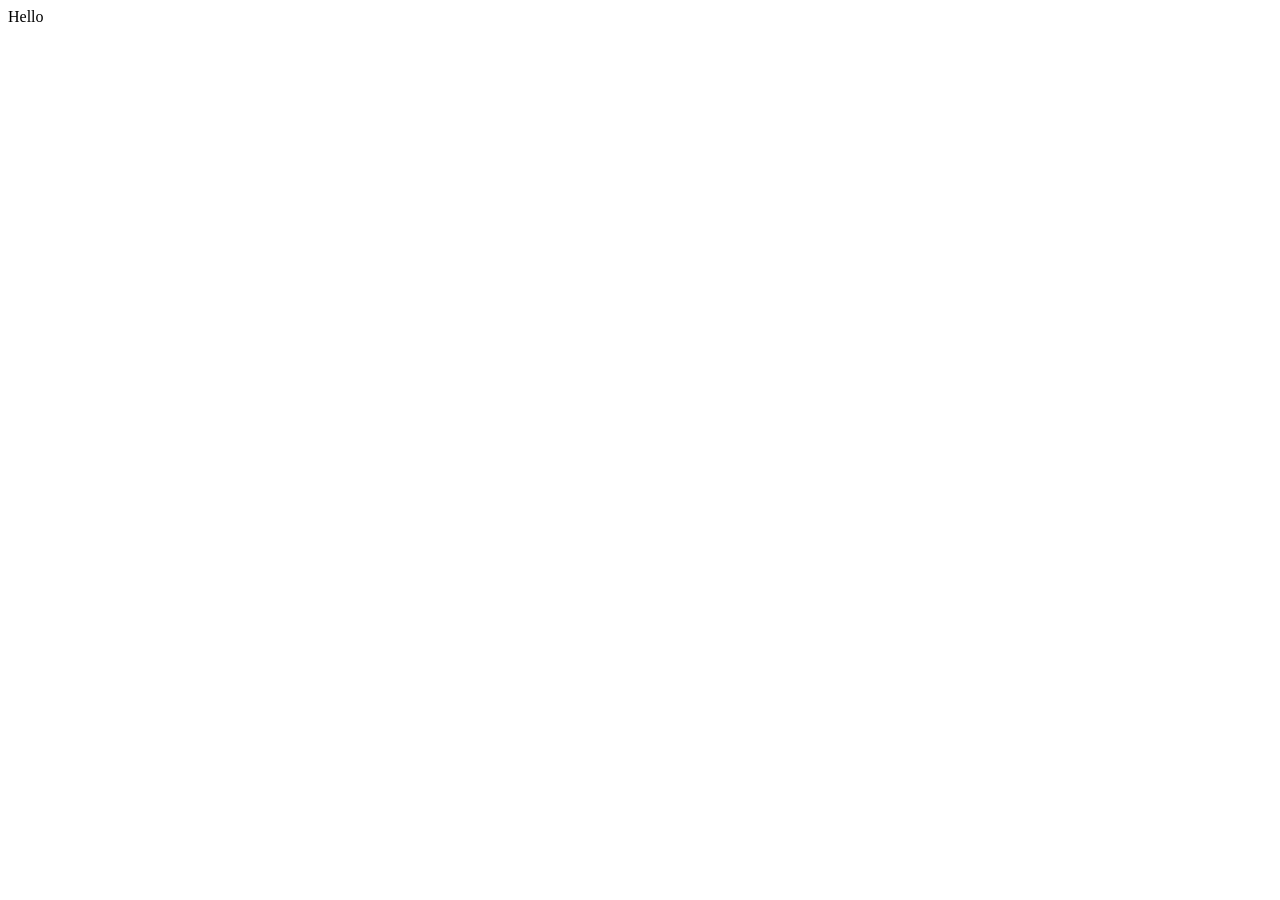
==== index.html @ 186164c5 "feat: first commit" ====
<!DOCTYPE html>
<html lang="en">
<head>
    <meta charset="UTF-8">
    <meta name="viewport" content="width=device-width, initial-scale=1.0">
    <title>Document</title>
</head>
<body>
    Hello
</body>
</html>
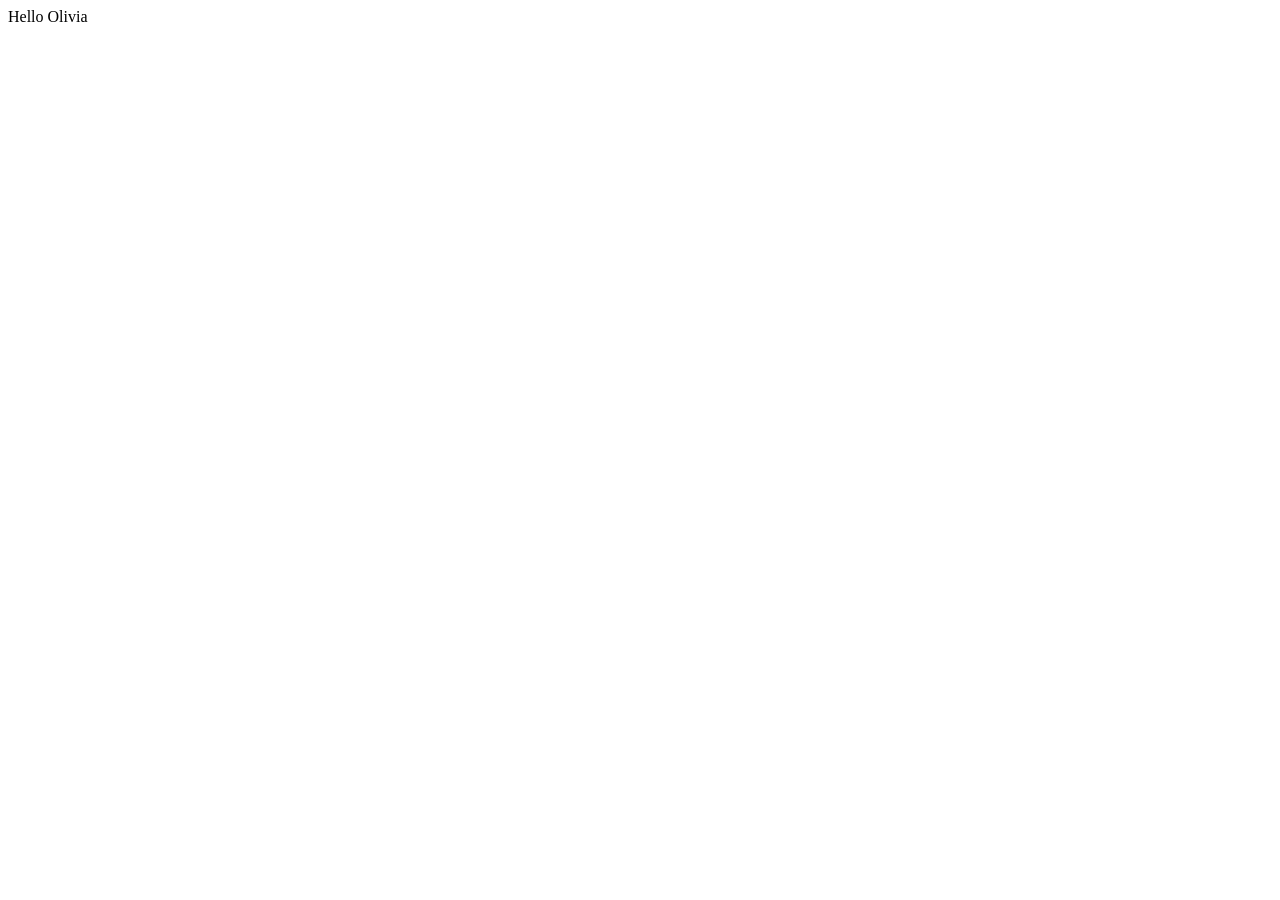
==== commit d46469de: "test" ====
--- a/index.html
+++ b/index.html
@@ -6,6 +6,6 @@
     <title>Document</title>
 </head>
 <body>
-    Hello
+    Hello Olivia 
 </body>
 </html>
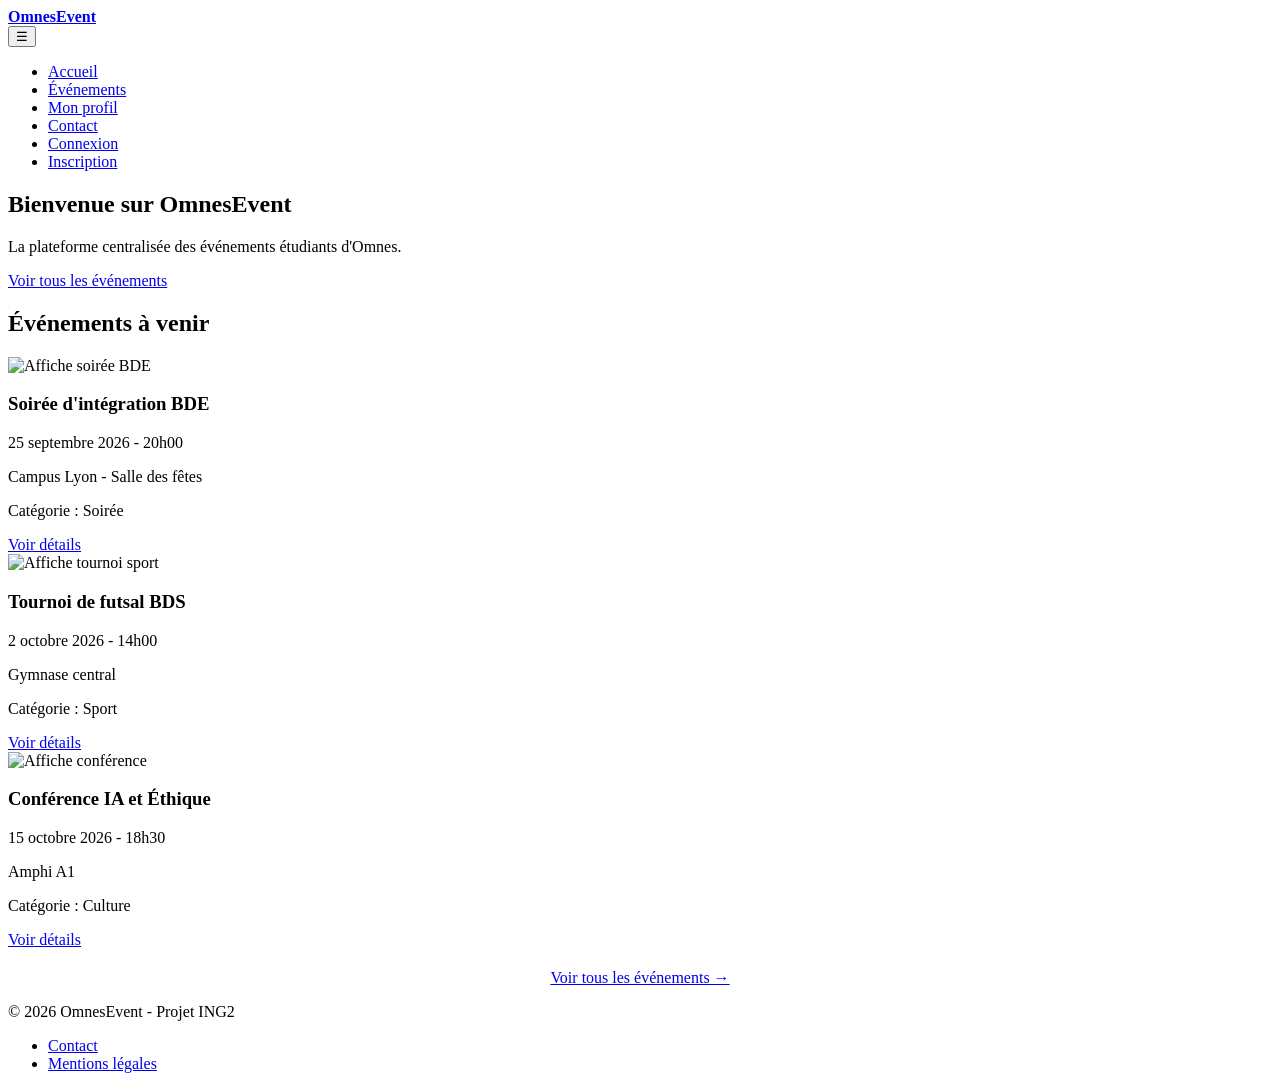
==== commit dc2c811b: "code index" ====
--- a/index.html
+++ b/index.html
@@ -1,11 +1,93 @@
 <!DOCTYPE html>
-<html lang="en">
+<html lang="fr">
 <head>
     <meta charset="UTF-8">
     <meta name="viewport" content="width=device-width, initial-scale=1.0">
-    <title>Document</title>
+    <title>OmnesEvent - Accueil</title>
 </head>
 <body>
-    Hello Olivia 
+
+    <!-- ===== EN-TÊTE COMMUN ===== -->
+    <header>
+        <div class="logo">
+            <a href="index.html"><strong>OmnesEvent</strong></a>
+        </div>
+        <nav>
+            <button id="menu-burger" aria-label="Ouvrir le menu">☰</button>
+            <ul id="menu-principal">
+                <li><a href="index.html">Accueil</a></li>
+                <li><a href="events.html">Événements</a></li>
+                <li><a href="profile.html">Mon profil</a></li>
+                <li><a href="contact.html">Contact</a></li>
+                <li><a href="login.html">Connexion</a></li>
+                <li><a href="register.html">Inscription</a></li>
+            </ul>
+        </nav>
+    </header>
+
+    <!-- ===== CONTENU PRINCIPAL ===== -->
+    <main>
+
+        <!-- Bannière d'accueil -->
+        <section class="hero">
+            <h1>Bienvenue sur OmnesEvent</h1>
+            <p>La plateforme centralisée des événements étudiants d'Omnes.</p>
+            <a href="events.html" class="btn-primary">Voir tous les événements</a>
+        </section>
+
+        <!-- Section événements à venir -->
+        <section class="events-preview">
+            <h2>Événements à venir</h2>
+
+            <div class="events-grid">
+
+                <!-- Carte événement 1 -->
+                <article class="event-card">
+                    <img src="assets/images/placeholder.jpg" alt="Affiche soirée BDE">
+                    <h3>Soirée d'intégration BDE</h3>
+                    <p class="event-date">25 septembre 2026 - 20h00</p>
+                    <p class="event-place">Campus Lyon - Salle des fêtes</p>
+                    <p class="event-category">Catégorie : Soirée</p>
+                    <a href="event.html" class="btn-secondary">Voir détails</a>
+                </article>
+
+                <!-- Carte événement 2 -->
+                <article class="event-card">
+                    <img src="assets/images/placeholder.jpg" alt="Affiche tournoi sport">
+                    <h3>Tournoi de futsal BDS</h3>
+                    <p class="event-date">2 octobre 2026 - 14h00</p>
+                    <p class="event-place">Gymnase central</p>
+                    <p class="event-category">Catégorie : Sport</p>
+                    <a href="event.html" class="btn-secondary">Voir détails</a>
+                </article>
+
+                <!-- Carte événement 3 -->
+                <article class="event-card">
+                    <img src="assets/images/placeholder.jpg" alt="Affiche conférence">
+                    <h3>Conférence IA et Éthique</h3>
+                    <p class="event-date">15 octobre 2026 - 18h30</p>
+                    <p class="event-place">Amphi A1</p>
+                    <p class="event-category">Catégorie : Culture</p>
+                    <a href="event.html" class="btn-secondary">Voir détails</a>
+                </article>
+
+            </div>
+
+            <p style="text-align: center; margin-top: 20px;">
+                <a href="events.html">Voir tous les événements →</a>
+            </p>
+        </section>
+
+    </main>
+
+    <!-- ===== PIED DE PAGE COMMUN ===== -->
+    <footer>
+        <p>&copy; 2026 OmnesEvent - Projet ING2</p>
+        <ul>
+            <li><a href="contact.html">Contact</a></li>
+            <li><a href="#">Mentions légales</a></li>
+        </ul>
+    </footer>
+
 </body>
 </html>
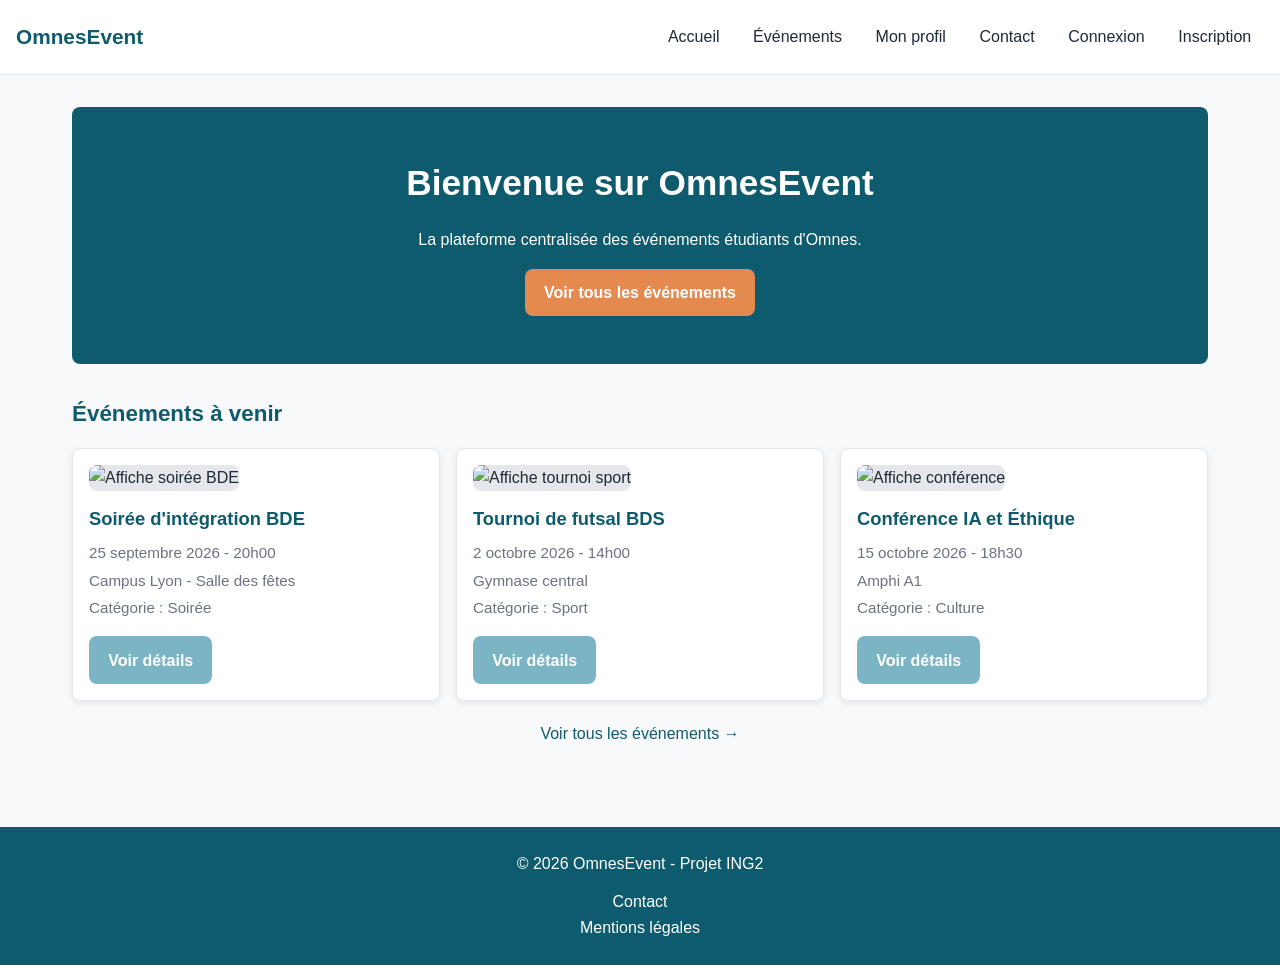
==== commit 8d2b1e1b: "lien fichier js" ====
--- a/index.html
+++ b/index.html
@@ -4,6 +4,7 @@
     <meta charset="UTF-8">
     <meta name="viewport" content="width=device-width, initial-scale=1.0">
     <title>OmnesEvent - Accueil</title>
+    <link rel="stylesheet" href="assets/css/style.css">
 </head>
 <body>
 
@@ -88,6 +89,9 @@
             <li><a href="#">Mentions légales</a></li>
         </ul>
     </footer>
-
+<!-- jQuery via CDN -->
+    <script src="https://code.jquery.com/jquery-3.7.1.min.js"></script>
+    <!-- Notre script -->
+    <script src="assets/js/script.js"></script>
 </body>
 </html>
--- a/assets/css/style.css
+++ b/assets/css/style.css
@@ -0,0 +1,562 @@
+/* ============================================ */
+/*  OMNESEVENT - FEUILLE DE STYLE PRINCIPALE   */
+/*  Mobile first, design sobre et universitaire */
+/* ============================================ */
+
+
+/* ============================================ */
+/*  1. RESET ET BASE                            */
+/* ============================================ */
+
+/* Reset : on annule les marges et paddings par défaut du navigateur
+   pour avoir un point de départ propre et identique partout. */
+* {
+    margin: 0;
+    padding: 0;
+    box-sizing: border-box; /* la largeur inclut padding + border */
+}
+
+/* Variables CSS : on définit les couleurs et tailles une seule fois,
+   et on les réutilise partout. Si on veut changer la couleur principale,
+   on modifie ici et c'est partout dans le site. */
+:root {
+    --couleur-fond: #f8f9fa;
+    --couleur-texte: #1f2937;
+    --couleur-texte-doux: #6b7280;
+    --couleur-principale: #0f5b6e;
+    --couleur-secondaire: #7bb4c4;
+    --couleur-accent: #e58a4e;
+    --couleur-danger: #c0392b;
+    --couleur-bordure: #e5e7eb;
+    --couleur-blanc: #ffffff;
+    --ombre-carte: 0 2px 6px rgba(0, 0, 0, 0.08);
+    --rayon: 8px;
+}
+
+/* Style global du corps de la page */
+body {
+    font-family: -apple-system, BlinkMacSystemFont, "Segoe UI", Roboto, "Helvetica Neue", Arial, sans-serif;
+    background-color: var(--couleur-fond);
+    color: var(--couleur-texte);
+    line-height: 1.6;
+    font-size: 16px;
+}
+
+/* Liens : on enlève le soulignement par défaut et on met notre couleur */
+a {
+    color: var(--couleur-principale);
+    text-decoration: none;
+}
+
+a:hover {
+    text-decoration: underline;
+}
+
+/* Titres : tailles cohérentes */
+h1 {
+    font-size: 1.75rem;
+    margin-bottom: 1rem;
+    color: var(--couleur-principale);
+}
+
+h2 {
+    font-size: 1.4rem;
+    margin-bottom: 0.8rem;
+    margin-top: 1.5rem;
+    color: var(--couleur-principale);
+}
+
+h3 {
+    font-size: 1.15rem;
+    margin-bottom: 0.5rem;
+}
+
+
+/* ============================================ */
+/*  2. EN-TÊTE (HEADER) ET MENU                 */
+/* ============================================ */
+
+header {
+    background-color: var(--couleur-blanc);
+    border-bottom: 1px solid var(--couleur-bordure);
+    padding: 1rem;
+    display: flex;
+    justify-content: space-between;
+    align-items: center;
+    flex-wrap: wrap;
+}
+
+.logo a {
+    font-size: 1.3rem;
+    color: var(--couleur-principale);
+}
+
+/* Le bouton burger : visible uniquement sur mobile */
+#menu-burger {
+    display: block;
+    background: none;
+    border: none;
+    font-size: 1.8rem;
+    cursor: pointer;
+    color: var(--couleur-principale);
+}
+
+/* Le menu : caché par défaut sur mobile, on l'affichera avec JS plus tard.
+   Pour l'instant on le laisse visible en colonne. */
+#menu-principal {
+    list-style: none;
+    width: 100%;
+    margin-top: 1rem;
+    display: none; /* caché par défaut sur mobile */
+    flex-direction: column;
+}
+
+/* Quand le menu a la classe "ouvert", on l'affiche.
+   En attendant le JS, on peut commenter cette règle pour voir le menu. */
+#menu-principal.ouvert {
+    display: flex;
+}
+
+#menu-principal li {
+    padding: 0.6rem 0;
+    border-bottom: 1px solid var(--couleur-bordure);
+}
+
+#menu-principal a {
+    display: block;
+    color: var(--couleur-texte);
+}
+
+
+/* ============================================ */
+/*  3. CONTENU PRINCIPAL (MAIN)                 */
+/* ============================================ */
+
+main {
+    max-width: 1200px;
+    margin: 0 auto;
+    padding: 1rem;
+}
+
+
+/* ============================================ */
+/*  4. BANNIÈRE HERO (page d'accueil)           */
+/* ============================================ */
+
+.hero {
+    background-color: var(--couleur-principale);
+    color: var(--couleur-blanc);
+    padding: 2rem 1rem;
+    border-radius: var(--rayon);
+    text-align: center;
+    margin-bottom: 2rem;
+}
+
+.hero h1 {
+    color: var(--couleur-blanc);
+    font-size: 1.6rem;
+}
+
+.hero p {
+    margin: 1rem 0;
+}
+
+
+/* ============================================ */
+/*  5. CARTES D'ÉVÉNEMENTS                      */
+/* ============================================ */
+
+.events-grid {
+    display: grid;
+    grid-template-columns: 1fr; /* 1 colonne en mobile */
+    gap: 1rem;
+    margin-top: 1rem;
+}
+
+.event-card {
+    background-color: var(--couleur-blanc);
+    border: 1px solid var(--couleur-bordure);
+    border-radius: var(--rayon);
+    padding: 1rem;
+    box-shadow: var(--ombre-carte);
+}
+
+.event-card img {
+    width: 100%;
+    height: 180px;
+    object-fit: cover;
+    border-radius: var(--rayon);
+    margin-bottom: 0.8rem;
+    background-color: var(--couleur-bordure); /* couleur si image cassée */
+}
+
+.event-card h3 {
+    color: var(--couleur-principale);
+}
+
+.event-date,
+.event-place,
+.event-category,
+.event-status {
+    color: var(--couleur-texte-doux);
+    font-size: 0.95rem;
+    margin: 0.2rem 0;
+}
+
+.event-card a {
+    display: inline-block;
+    margin-top: 0.8rem;
+    margin-right: 0.4rem;
+}
+
+
+/* ============================================ */
+/*  6. DÉTAIL D'UN ÉVÉNEMENT                    */
+/* ============================================ */
+
+.event-detail {
+    background-color: var(--couleur-blanc);
+    border-radius: var(--rayon);
+    padding: 1.5rem;
+    box-shadow: var(--ombre-carte);
+}
+
+.event-detail img {
+    width: 100%;
+    max-height: 350px;
+    object-fit: cover;
+    border-radius: var(--rayon);
+    margin-bottom: 1rem;
+}
+
+.event-info {
+    list-style: none;
+    margin: 1rem 0;
+    padding: 1rem;
+    background-color: var(--couleur-fond);
+    border-radius: var(--rayon);
+}
+
+.event-info li {
+    padding: 0.3rem 0;
+}
+
+
+/* ============================================ */
+/*  7. BOUTONS                                  */
+/* ============================================ */
+
+.btn-primary,
+.btn-secondary,
+.btn-danger {
+    display: inline-block;
+    padding: 0.7rem 1.2rem;
+    border-radius: var(--rayon);
+    font-weight: 600;
+    text-decoration: none;
+    border: none;
+    cursor: pointer;
+    font-size: 1rem;
+    transition: opacity 0.2s;
+}
+
+.btn-primary {
+    background-color: var(--couleur-accent);
+    color: var(--couleur-blanc);
+}
+
+.btn-secondary {
+    background-color: var(--couleur-secondaire);
+    color: var(--couleur-blanc);
+}
+
+.btn-danger {
+    background-color: var(--couleur-danger);
+    color: var(--couleur-blanc);
+}
+
+.btn-primary:hover,
+.btn-secondary:hover,
+.btn-danger:hover {
+    opacity: 0.85;
+    text-decoration: none;
+}
+
+
+/* ============================================ */
+/*  8. FORMULAIRES                              */
+/* ============================================ */
+
+.form-container {
+    background-color: var(--couleur-blanc);
+    padding: 1.5rem;
+    border-radius: var(--rayon);
+    box-shadow: var(--ombre-carte);
+    max-width: 500px;
+    margin: 1rem auto;
+}
+
+form {
+    display: flex;
+    flex-direction: column;
+    gap: 0.5rem;
+}
+
+label {
+    font-weight: 600;
+    margin-top: 0.5rem;
+}
+
+input,
+select,
+textarea {
+    padding: 0.6rem;
+    border: 1px solid var(--couleur-bordure);
+    border-radius: var(--rayon);
+    font-size: 1rem;
+    font-family: inherit;
+    width: 100%;
+}
+
+input:focus,
+select:focus,
+textarea:focus {
+    outline: 2px solid var(--couleur-secondaire);
+    outline-offset: 1px;
+}
+
+textarea {
+    resize: vertical; /* on peut agrandir verticalement uniquement */
+    min-height: 100px;
+}
+
+form button {
+    margin-top: 1rem;
+    background-color: var(--couleur-accent);
+    color: var(--couleur-blanc);
+    padding: 0.8rem;
+    border-radius: var(--rayon);
+    font-size: 1rem;
+    font-weight: 600;
+    cursor: pointer;
+    border: none;
+}
+
+form button:hover {
+    opacity: 0.85;
+}
+
+fieldset {
+    border: 1px solid var(--couleur-bordure);
+    border-radius: var(--rayon);
+    padding: 1rem;
+    margin: 0.5rem 0;
+}
+
+legend {
+    padding: 0 0.5rem;
+    font-weight: 600;
+}
+
+fieldset label {
+    display: block;
+    font-weight: normal;
+    margin: 0.4rem 0;
+}
+
+
+/* ============================================ */
+/*  9. FILTRES (page events)                    */
+/* ============================================ */
+
+.filters {
+    background-color: var(--couleur-blanc);
+    padding: 1rem;
+    border-radius: var(--rayon);
+    margin-bottom: 1.5rem;
+    box-shadow: var(--ombre-carte);
+}
+
+.filters form {
+    flex-direction: column;
+}
+
+
+/* ============================================ */
+/*  10. TABLEAUX (dashboards)                   */
+/* ============================================ */
+
+table {
+    width: 100%;
+    border-collapse: collapse;
+    background-color: var(--couleur-blanc);
+    border-radius: var(--rayon);
+    overflow: hidden;
+    box-shadow: var(--ombre-carte);
+    margin-bottom: 1.5rem;
+    font-size: 0.95rem;
+}
+
+thead {
+    background-color: var(--couleur-principale);
+    color: var(--couleur-blanc);
+}
+
+th,
+td {
+    padding: 0.7rem;
+    text-align: left;
+    border-bottom: 1px solid var(--couleur-bordure);
+}
+
+tbody tr:hover {
+    background-color: var(--couleur-fond);
+}
+
+/* Sur mobile, on rend les tableaux scrollables horizontalement
+   pour pas qu'ils débordent ni se déforment. */
+table {
+    display: block;
+    overflow-x: auto;
+    white-space: nowrap;
+}
+
+
+/* ============================================ */
+/*  11. PROFIL                                  */
+/* ============================================ */
+
+.profile-info,
+.my-tickets,
+.past-events {
+    background-color: var(--couleur-blanc);
+    padding: 1rem;
+    border-radius: var(--rayon);
+    box-shadow: var(--ombre-carte);
+    margin-bottom: 1rem;
+}
+
+.profile-info ul {
+    list-style: none;
+}
+
+.profile-info li {
+    padding: 0.3rem 0;
+}
+
+
+/* ============================================ */
+/*  12. PIED DE PAGE (FOOTER)                   */
+/* ============================================ */
+
+footer {
+    background-color: var(--couleur-principale);
+    color: var(--couleur-blanc);
+    padding: 1.5rem 1rem;
+    text-align: center;
+    margin-top: 3rem;
+}
+
+footer ul {
+    list-style: none;
+    margin-top: 0.8rem;
+}
+
+footer a {
+    color: var(--couleur-blanc);
+    margin: 0 0.5rem;
+}
+
+
+/* ============================================ */
+/*  13. RESPONSIVE - TABLETTES (>= 768px)       */
+/* ============================================ */
+
+@media (min-width: 768px) {
+
+    /* En-tête : on cache le burger et on affiche le menu en ligne */
+    #menu-burger {
+        display: none;
+    }
+
+    #menu-principal {
+        display: flex;
+        flex-direction: row;
+        width: auto;
+        margin-top: 0;
+        gap: 0.5rem;
+    }
+
+    #menu-principal li {
+        border-bottom: none;
+        padding: 0;
+    }
+
+    #menu-principal a {
+        padding: 0.5rem 0.8rem;
+        border-radius: var(--rayon);
+    }
+
+    #menu-principal a:hover {
+        background-color: var(--couleur-fond);
+        text-decoration: none;
+    }
+
+    /* Grille événements : 2 colonnes */
+    .events-grid {
+        grid-template-columns: repeat(2, 1fr);
+    }
+
+    /* Filtres en ligne */
+    .filters form {
+        flex-direction: row;
+        flex-wrap: wrap;
+        align-items: end;
+        gap: 0.8rem;
+    }
+
+    .filters label {
+        margin-top: 0;
+    }
+
+    .filters input,
+    .filters select {
+        width: auto;
+    }
+
+    /* Hero plus grand */
+    .hero {
+        padding: 3rem 2rem;
+    }
+
+    .hero h1 {
+        font-size: 2.2rem;
+    }
+
+    h1 {
+        font-size: 2rem;
+    }
+
+    /* Tableaux : on revient en mode normal */
+    table {
+        display: table;
+        white-space: normal;
+    }
+}
+
+
+/* ============================================ */
+/*  14. RESPONSIVE - ORDINATEURS (>= 1024px)    */
+/* ============================================ */
+
+@media (min-width: 1024px) {
+
+    /* Grille événements : 3 colonnes */
+    .events-grid {
+        grid-template-columns: repeat(3, 1fr);
+    }
+
+    main {
+        padding: 2rem;
+    }
+}
